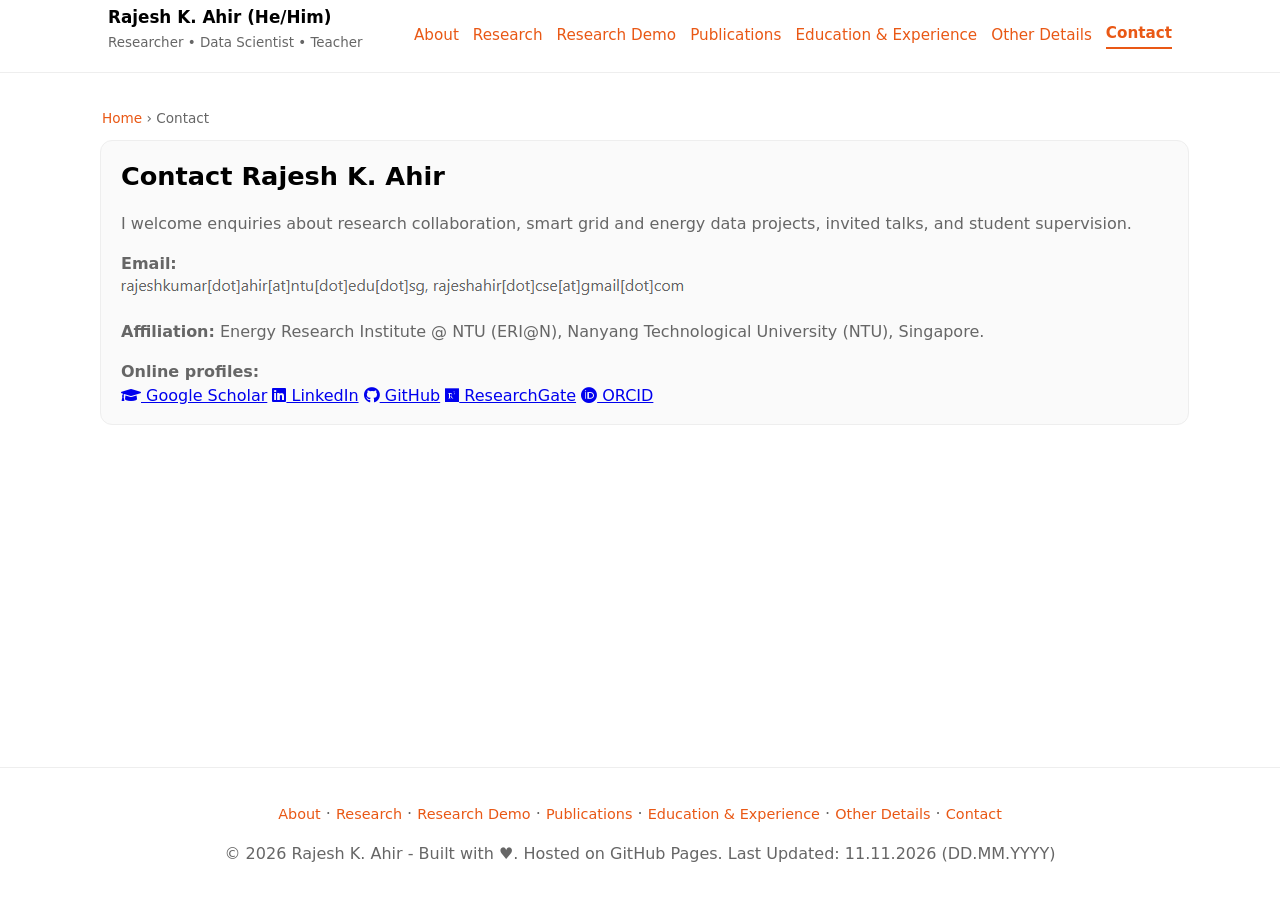
==== contact/index.html @ 4fb7d3da "updates" ====
<!doctype html>
<html lang="en">
<head>
  <meta charset="utf-8" />
  <meta name="viewport" content="width=device-width, initial-scale=1" />
  <title>Contact – Rajesh K. Ahir | Research Fellow, NTU Singapore</title>
  <meta name="description" content="Contact Dr. Rajesh K. Ahir, Research Fellow at ERI@N, Nanyang Technological University (NTU) Singapore, for research collaboration on AI for energy and smart grids." />
  <meta name="author" content="Rajesh K. Ahir" />
  <meta name="robots" content="index, follow, max-image-preview:large, max-snippet:-1" />
  <link rel="canonical" href="https://ahirra.github.io/contact/" />
  <meta name="theme-color" content="#e95815" />

  <meta property="og:type" content="website" />
  <meta property="og:site_name" content="Rajesh K. Ahir" />
  <meta property="og:title" content="Contact – Rajesh K. Ahir | Research Fellow, NTU Singapore" />
  <meta property="og:description" content="Contact Dr. Rajesh K. Ahir, Research Fellow at ERI@N, Nanyang Technological University (NTU) Singapore, for research collaboration on AI for energy and smart grids." />
  <meta property="og:url" content="https://ahirra.github.io/contact/" />
  <meta property="og:image" content="https://ahirra.github.io/assets/rajesh-k-ahir-share.jpg" />
  <meta property="og:image:width" content="800" />
  <meta property="og:image:height" content="800" />
  <meta property="og:image:alt" content="Portrait of Dr. Rajesh K. Ahir" />
  <meta property="og:locale" content="en_US" />
  <meta name="twitter:card" content="summary" />
  <meta name="twitter:title" content="Contact – Rajesh K. Ahir | Research Fellow, NTU Singapore" />
  <meta name="twitter:description" content="Contact Dr. Rajesh K. Ahir, Research Fellow at ERI@N, Nanyang Technological University (NTU) Singapore, for research collaboration on AI for energy and smart grids." />
  <meta name="twitter:image" content="https://ahirra.github.io/assets/rajesh-k-ahir-share.jpg" />

  <link rel="icon" type="image/png" sizes="32x32" href="/assets/favicon-32.png" />
  <link rel="apple-touch-icon" href="/assets/apple-touch-icon.png" />
  <link rel="stylesheet" href="/styles.css" />
  <link rel="preconnect" href="https://cdnjs.cloudflare.com" crossorigin />
  <link rel="stylesheet" href="https://cdnjs.cloudflare.com/ajax/libs/font-awesome/5.15.4/css/all.min.css" integrity="sha512-1ycn6IcaQQ40/MKBW2W4Rhis/DbILU74C1vSrLJxCq57o941Ym01SwNsOMqvEBFlcgUa6xLiPY/NS5R+E6ztJQ==" crossorigin="anonymous" referrerpolicy="no-referrer" />
  <script type="application/ld+json">
{
 "@context": "https://schema.org",
 "@graph": [
  {
   "@type": "ContactPage",
   "@id": "https://ahirra.github.io/contact/#webpage",
   "url": "https://ahirra.github.io/contact/",
   "name": "Contact Rajesh K. Ahir",
   "description": "Contact Dr. Rajesh K. Ahir, Research Fellow at ERI@N, Nanyang Technological University (NTU) Singapore, for research collaboration on AI for energy and smart grids.",
   "inLanguage": "en",
   "dateModified": "2026-11-11",
   "isPartOf": {
    "@type": "WebSite",
    "@id": "https://ahirra.github.io/#website",
    "url": "https://ahirra.github.io/",
    "name": "Rajesh K. Ahir"
   },
   "author": {
    "@type": "Person",
    "@id": "https://ahirra.github.io/#person",
    "name": "Rajesh K. Ahir",
    "url": "https://ahirra.github.io/"
   },
   "mainEntity": {
    "@type": "Person",
    "@id": "https://ahirra.github.io/#person",
    "name": "Rajesh K. Ahir",
    "url": "https://ahirra.github.io/"
   }
  },
  {
   "@type": "BreadcrumbList",
   "itemListElement": [
    {
     "@type": "ListItem",
     "position": 1,
     "name": "Home",
     "item": "https://ahirra.github.io/"
    },
    {
     "@type": "ListItem",
     "position": 2,
     "name": "Contact",
     "item": "https://ahirra.github.io/contact/"
    }
   ]
  }
 ]
}
  </script>
</head>
<body>
  <div class="page">
    <header class="topbar">
      <div class="inner">
        <div class="brand">
          <div>
            <p class="site-name"><a href="/">Rajesh K. Ahir (He/Him)</a></p>
            <p class="tagline">Researcher • Data Scientist • Teacher</p>
          </div>
        </div>
        <nav class="nav" id="nav" aria-label="Main navigation">
          <a href="/">About</a>
          <a href="/research/">Research</a>
          <a href="/researchdemo.html">Research Demo</a>
          <a href="/publications/">Publications</a>
          <a href="/education-experience/">Education &amp; Experience</a>
          <a href="/other-details/">Other Details</a>
          <a href="/contact/" class="active" aria-current="page">Contact</a>
        </nav>
        <button class="menu-btn" id="menu-btn" aria-label="Open menu">☰</button>
      </div>
    </header>

    <main class="container">
      <nav class="breadcrumb" aria-label="Breadcrumb"><a href="/">Home</a> › <span aria-current="page">Contact</span></nav>

      <section id="contact" class="card">
        <h1>Contact Rajesh K. Ahir</h1>
        <p>I welcome enquiries about research collaboration, smart grid and energy data projects, invited talks, and student supervision.</p>
        <p><b>Email:</b><br /><img src="/assets/email.png" width="567" height="21" alt="Email addresses of Rajesh K. Ahir (NTU and Gmail)" style="max-width: 100%; height: auto;" /></p>
        <p><b>Affiliation:</b> Energy Research Institute @ NTU (ERI@N), Nanyang Technological University (NTU), Singapore.</p>
        <p><b>Online profiles:</b><br />
          <a href="https://scholar.google.com/citations?user=7XAIXH0AAAAJ&amp;hl=en" target="_blank" rel="noopener me"><i class="fas fa-graduation-cap" aria-hidden="true"></i> Google Scholar</a>
<a href="https://www.linkedin.com/in/rajesh-k-ahir-5a144464/" target="_blank" rel="noopener me"><i class="fab fa-linkedin" aria-hidden="true"></i> LinkedIn</a>
<a href="https://github.com/ahirra" target="_blank" rel="noopener me"><i class="fab fa-github" aria-hidden="true"></i> GitHub</a>
<a href="https://www.researchgate.net/profile/Rajesh-Ahir" target="_blank" rel="noopener me"><i class="fab fa-researchgate" aria-hidden="true"></i> ResearchGate</a>
<a href="https://orcid.org/0000-0002-7938-0354" target="_blank" rel="noopener me"><i class="fab fa-orcid" aria-hidden="true"></i> ORCID</a>
        </p>
      </section>

    </main>

    <footer class="site-footer">
      <div class="inner">
        <p class="footer-links"><a href="/">About</a> · <a href="/research/">Research</a> · <a href="/researchdemo.html">Research Demo</a> · <a href="/publications/">Publications</a> · <a href="/education-experience/">Education &amp; Experience</a> · <a href="/other-details/">Other Details</a> · <a href="/contact/">Contact</a></p>
        <p>© 2026 Rajesh K. Ahir - Built with ♥. Hosted on GitHub Pages. Last Updated: 11.11.2026 (DD.MM.YYYY)</p>
        <div id="sfcruwlry5ldkn3yztbae9j312mcm5yeycr"></div>
        <script type="text/javascript" src="https://counter1.optistats.ovh/private/counter.js?c=ruwlry5ldkn3yztbae9j312mcm5yeycr&amp;down=async" async></script>
        <noscript>
          <a href="https://www.freecounterstat.com" title="hit counter" rel="nofollow"><img src="https://counter1.optistats.ovh/private/freecounterstat.php?c=ruwlry5ldkn3yztbae9j312mcm5yeycr" style="border:0" title="hit counter" alt="hit counter" /></a>
        </noscript>
      </div>
    </footer>
  </div>
  <script src="/script.js" defer></script>
</body>
</html>
---- styles.css ----
/* Responsive, clean, editable CSS inspired by academic portfolios */
:root{
  --bg:#ffffff;
  --card:#fafafa;
  --text:#00000000;
  --muted:#666;
  --accent:#e95815;
  --glass: rgba(255,255,255,0.6);
  --radius:12px;
  --maxw:1100px;
  font-family: Inter, ui-sans-serif, system-ui, -apple-system, "Segoe UI", Roboto, "Helvetica Neue", Arial;
  color-scheme: light dark;
}

*{box-sizing:border-box}
html,body{height:100%}
body{
  margin:0;
  background:var(--bg);
  color:var(--text);
  -webkit-font-smoothing:antialiased;
  -moz-osx-font-smoothing:grayscale;
  line-height:1.5;
}

.page{min-height:100%;display:flex;flex-direction:column}
.container{width:92%;max-width:var(--maxw);margin:-20px auto;padding:8px 0 8px}

/* Topbar */
.topbar {
  position: fixed;
  top: 0;
  left: 0;
  width: 100%;

  border-bottom: 1px solid #eee;
  background: linear-gradient(0deg, #ffffff, #ffffff);
  backdrop-filter: blur(4px);
  z-index: 1000;
}

.topbar .inner {
  display: flex;
  align-items: center;
  justify-content: space-between;
  max-width: var(--maxw);
  margin: 0 auto;
  padding: 5px 18px;
}

/* Push page down so content doesn’t get hidden */
body {
  padding-top: 90px;  /* adjust depending on header height */
}

.brand{display:flex;gap:12px;align-items:center}
.avatar{width:56px;height:56px;border-radius:10px;border:1px solid #eee}
.brand h1{font-size:1.05rem;margin:0;color:black}
.tagline{font-size:.84rem;color:var(--muted);margin-top:3px}

/* Nav */
.nav{display:flex;gap:14px;align-items:center}
.nav a{color:var(--accent);text-decoration:none;font-size:.95rem}
.nav a.cv{background:var(--accent);color:#fff;padding:8px 10px;border-radius:8px;font-weight:600}
.nav a.ghost{background:transparent;border:1px solid #ddd;padding:6px 10px}

.menu-btn{display:none;background:transparent;border:0;font-size:1.2rem}

/* Hero */
.hero{padding:0px 0}
.hero-inner{display:grid;gap:14px}
.hero h2{font-size:1.8rem;margin:0;color:black}
.accent{color:var(--accent)}
.lead{color:var(--muted);max-width:68ch}
.hero-cta .btn{display:inline-block;margin-right:10px;padding:10px 14px;border-radius:10px;text-decoration:none;font-weight:600}
.btn{background:var(--accent);color:#fff}
.btn.ghost{background:transparent;border:1px solid #ddd;color:inherit}

/* Cards & sections */
section{scroll-margin-top: 100px;}
.card{background:var(--card);border-radius:var(--radius);padding:0px 20px;margin:12px 1px 0px 10px;border:1px solid #eee;color:var(--muted)}
.card h3{color:black}
.grid-2{display:grid;grid-template-columns:1fr 1fr;gap:0px}
.grid-3{display:grid;grid-template-columns:1fr 1fr 1fr;gap:10px}
.project{margin-bottom:12px}
.pub-list{margin-left:1rem}
.news-list{margin-left:1rem;color:var(--muted)}

/* Footer */
.site-footer{margin-top:auto;border-top:1px solid #eee;padding:18px 0;background:transparent;text-align:center;color:var(--muted)}

/* Responsive */
@media (max-width:900px){
  .grid-2{grid-template-columns:1fr}
  .grid-3{grid-template-columns:1fr}
  .nav{display:none}
  .menu-btn{display:block}
  .avatar{width:48px;height:48px}
}

/* Dark mode */
body.dark{
  --bg:#0b0f14;
  --card:#071017;
  --text:#e6eef6;
  --muted:#9fb1c3;
  --accent:#ff8d58;
  border-color:rgba(255,255,255,0.04);
}

/* ===== Multi-page additions ===== */
.site-name{font-size:1.05rem;margin:0;font-weight:700;color:black}
.site-name a{color:black;text-decoration:none}
.nav a.active{font-weight:700;border-bottom:2px solid var(--accent);padding-bottom:2px}
.card h1{color:black;font-size:1.6rem;margin:16px 0 8px}
.card h2{color:black;font-size:1.25rem;margin:16px 0 8px}
.card h2.small-h{font-size:1.05rem}
.hero h2{margin-top:6px}
.profile-photo{display:block;width:52%;height:auto;margin:0 auto 16px;border-radius:50%}
.breadcrumb{font-size:.85rem;color:var(--muted);margin:30px 0 0 12px}
.breadcrumb a{color:var(--accent);text-decoration:none}
.research-figure{margin:12px 0 14px;text-align:center}
.research-figure img{max-width:100%;height:auto;border:1px solid #eee;border-radius:8px;background:#fff}
.research-figure figcaption{font-size:.88rem;color:var(--muted);margin-top:6px;font-style:italic}
.muted{color:var(--muted);font-size:.9em}
.card p{text-align:justify}
.paper-ref{font-size:.92rem;border-left:3px solid var(--accent);padding-left:10px;text-align:left !important}
.tags{display:flex;flex-wrap:wrap;gap:8px;list-style:none;padding:0}
.tags li{background:#fff;border:1px solid #eee;border-radius:999px;padding:4px 12px;font-size:.9rem}
.toc a{color:var(--accent)}
.pub-list li,.timeline li,.news-list li{margin-bottom:6px}
.pub-list cite{font-style:normal}
.quick-links li{margin-bottom:4px}
.footer-links a{color:var(--accent);text-decoration:none;font-size:.9rem}
.card section, .card > div{min-width:0}
.hero .card h2{font-size:1.8rem;margin-top:6px}
@media (max-width:600px){.card p,.lead{text-align:left !important}.breadcrumb{margin-top:20px}}
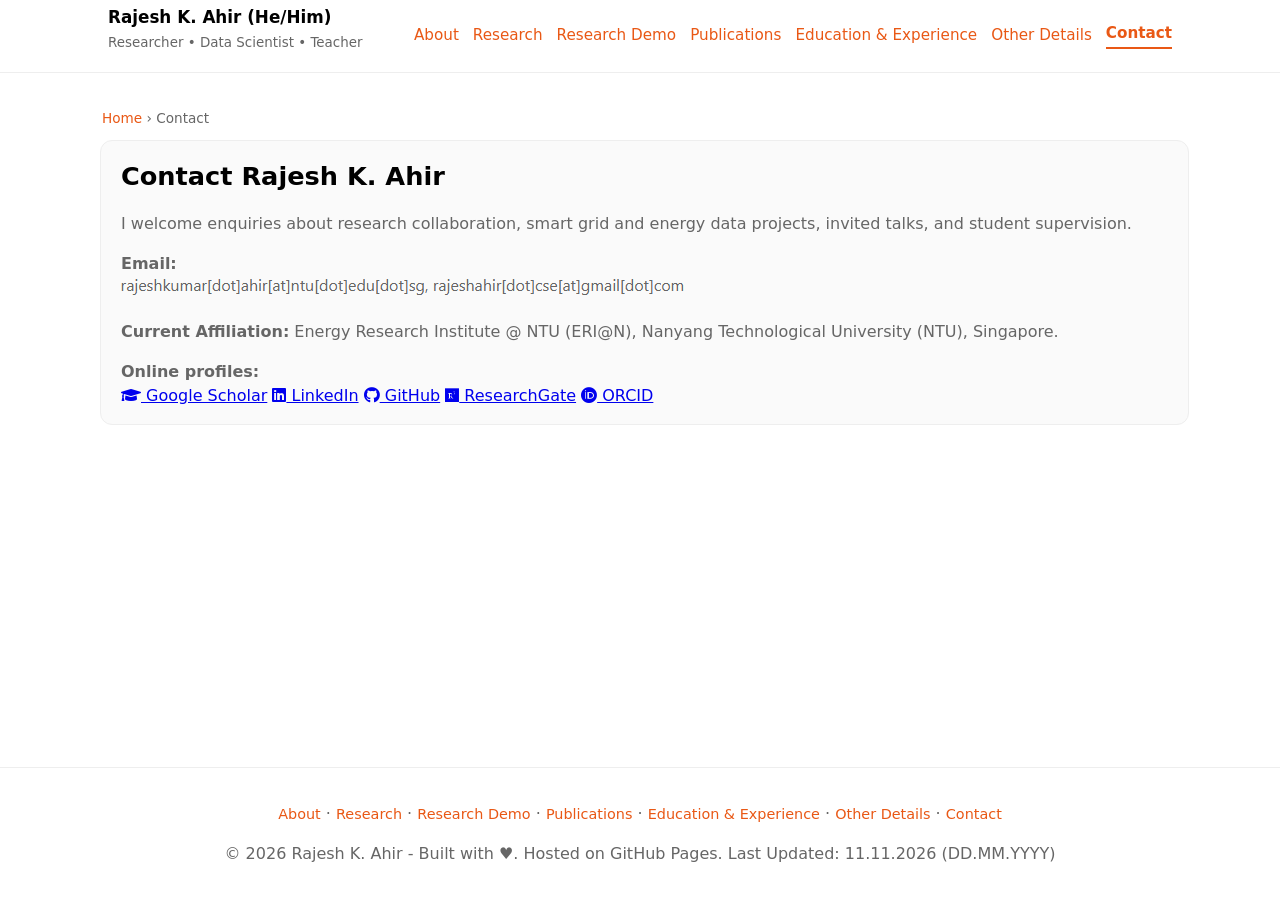
==== commit 579cb18d: "updates" ====
--- a/contact/index.html
+++ b/contact/index.html
@@ -112,7 +112,7 @@
         <h1>Contact Rajesh K. Ahir</h1>
         <p>I welcome enquiries about research collaboration, smart grid and energy data projects, invited talks, and student supervision.</p>
         <p><b>Email:</b><br /><img src="/assets/email.png" width="567" height="21" alt="Email addresses of Rajesh K. Ahir (NTU and Gmail)" style="max-width: 100%; height: auto;" /></p>
-        <p><b>Affiliation:</b> Energy Research Institute @ NTU (ERI@N), Nanyang Technological University (NTU), Singapore.</p>
+        <p><b>Current Affiliation:</b> Energy Research Institute @ NTU (ERI@N), Nanyang Technological University (NTU), Singapore.</p>
         <p><b>Online profiles:</b><br />
           <a href="https://scholar.google.com/citations?user=7XAIXH0AAAAJ&amp;hl=en" target="_blank" rel="noopener me"><i class="fas fa-graduation-cap" aria-hidden="true"></i> Google Scholar</a>
 <a href="https://www.linkedin.com/in/rajesh-k-ahir-5a144464/" target="_blank" rel="noopener me"><i class="fab fa-linkedin" aria-hidden="true"></i> LinkedIn</a>
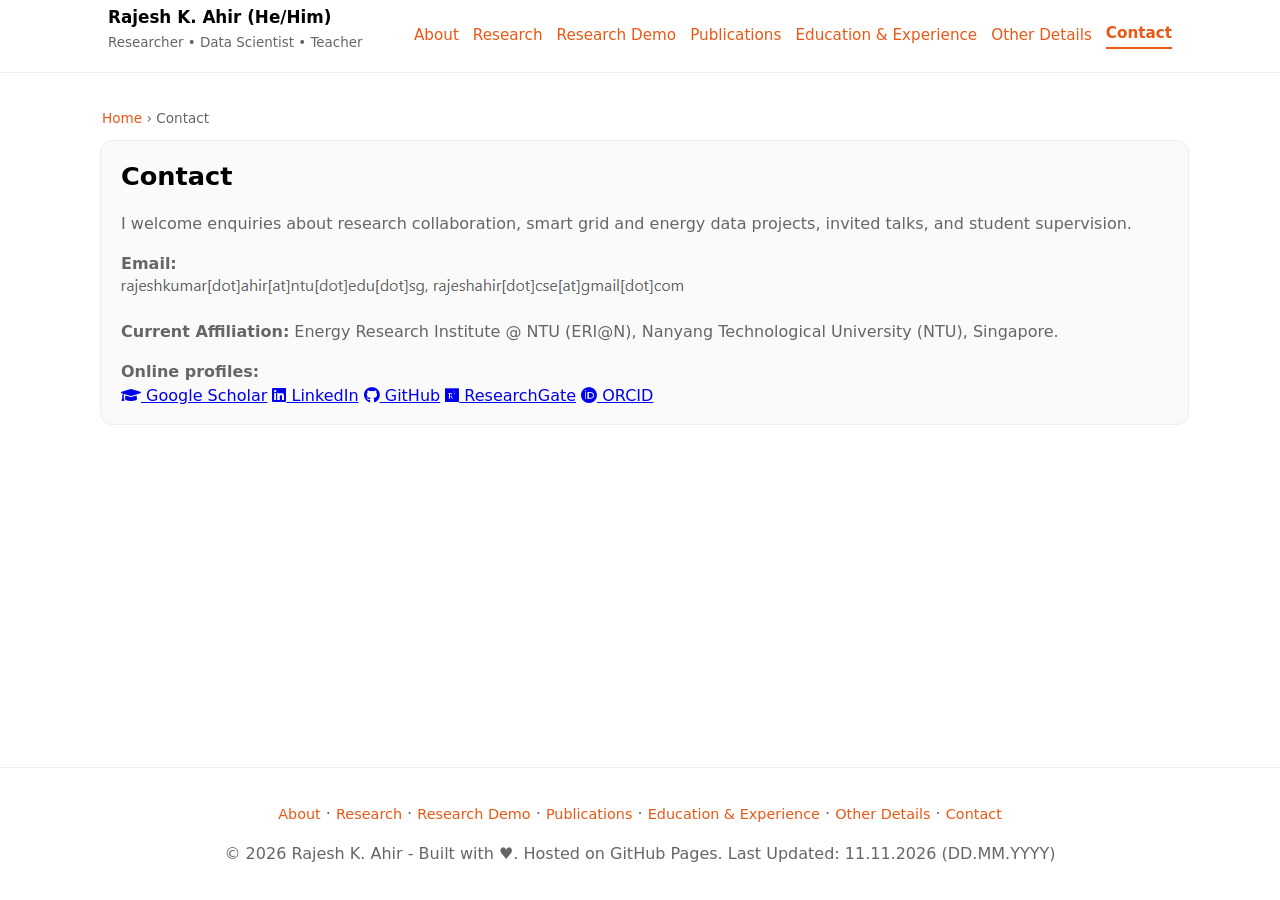
==== commit 2c35b301: "new updates" ====
--- a/contact/index.html
+++ b/contact/index.html
@@ -109,7 +109,7 @@
       <nav class="breadcrumb" aria-label="Breadcrumb"><a href="/">Home</a> › <span aria-current="page">Contact</span></nav>
 
       <section id="contact" class="card">
-        <h1>Contact Rajesh K. Ahir</h1>
+        <h1>Contact</h1>
         <p>I welcome enquiries about research collaboration, smart grid and energy data projects, invited talks, and student supervision.</p>
         <p><b>Email:</b><br /><img src="/assets/email.png" width="567" height="21" alt="Email addresses of Rajesh K. Ahir (NTU and Gmail)" style="max-width: 100%; height: auto;" /></p>
         <p><b>Current Affiliation:</b> Energy Research Institute @ NTU (ERI@N), Nanyang Technological University (NTU), Singapore.</p>
